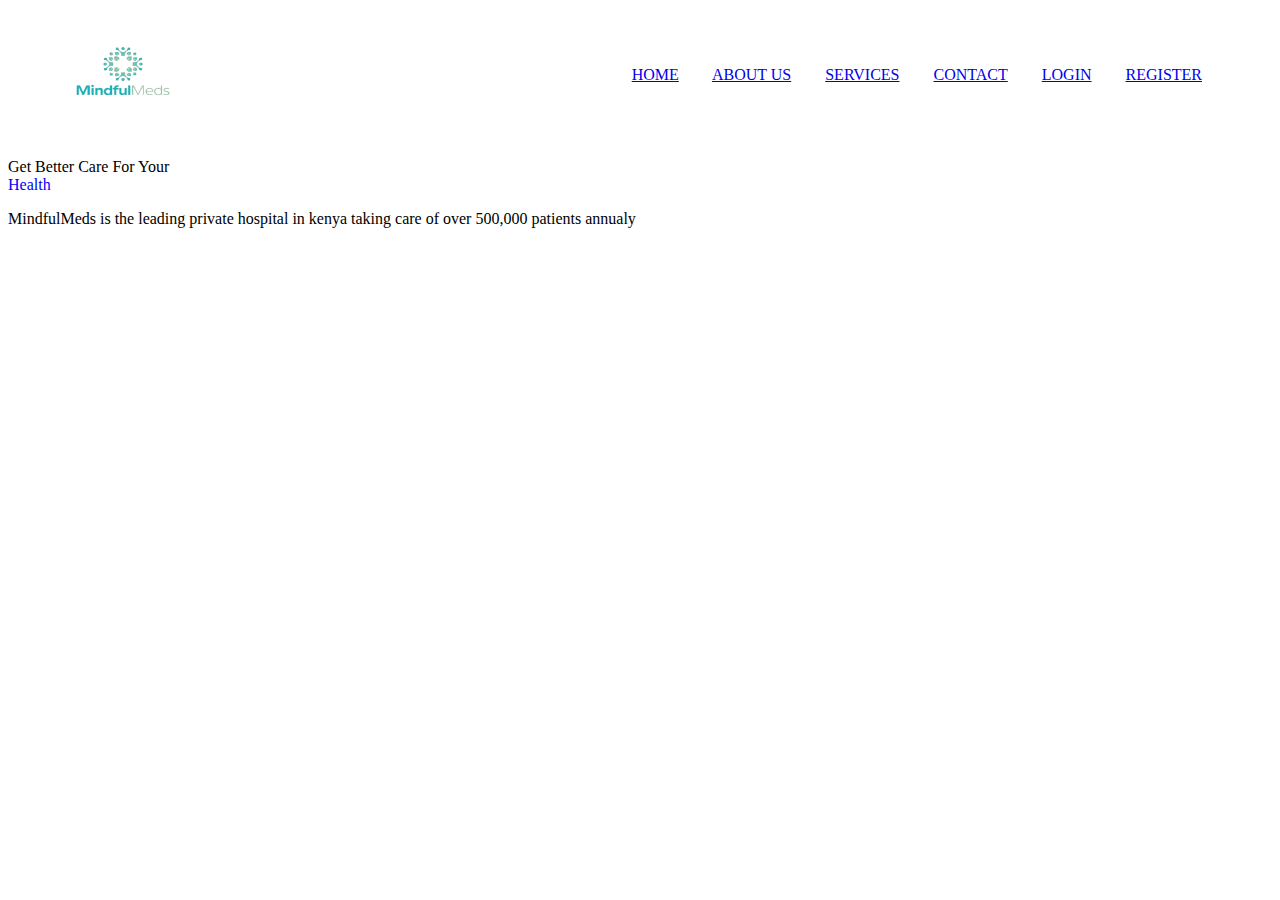
==== index.html @ 491df54a "hospitalfirst" ====
<!DOCTYPE html>
<html lang="en">
<head>
    <meta charset="UTF-8">
    <meta name="viewport" content="width=device-width, initial-scale=1.0">
    <title>Document</title>
    <link rel="stylesheet" href="index.css">
</head>
<body>
    <header>
        <div class="logo">
            <img src="images/hospital_logo-removebg-preview.png" alt="mindful meds" style="width: 150px;height: 130px;">  
        </div>
        <nav class="navbar">
            <a href="#home">HOME</a>
            <a href="#about">ABOUT US</a>
            <a href="services">SERVICES</a>
            <a href="contact">CONTACT</a>
            <a href="login">LOGIN</a>
            <a href="register">REGISTER</a>
        </nav>
    </header>
    <main>
        <div>
            <p>Get Better Care For Your <br><span style="color: blue;">Health</span></p>
            <p>MindfulMeds is the leading private hospital in kenya taking care of over 500,000 patients annualy</p>
        </div>
    </main>
    
</body>
</html>
---- index.css ----
header{
    display: flex;
    justify-content: space-between;
    align-items: center;
}
nav a{
    margin-right:30px;
}
nav{
    margin-right: 40px;
}
.logo{
    margin-left: 40px;
}
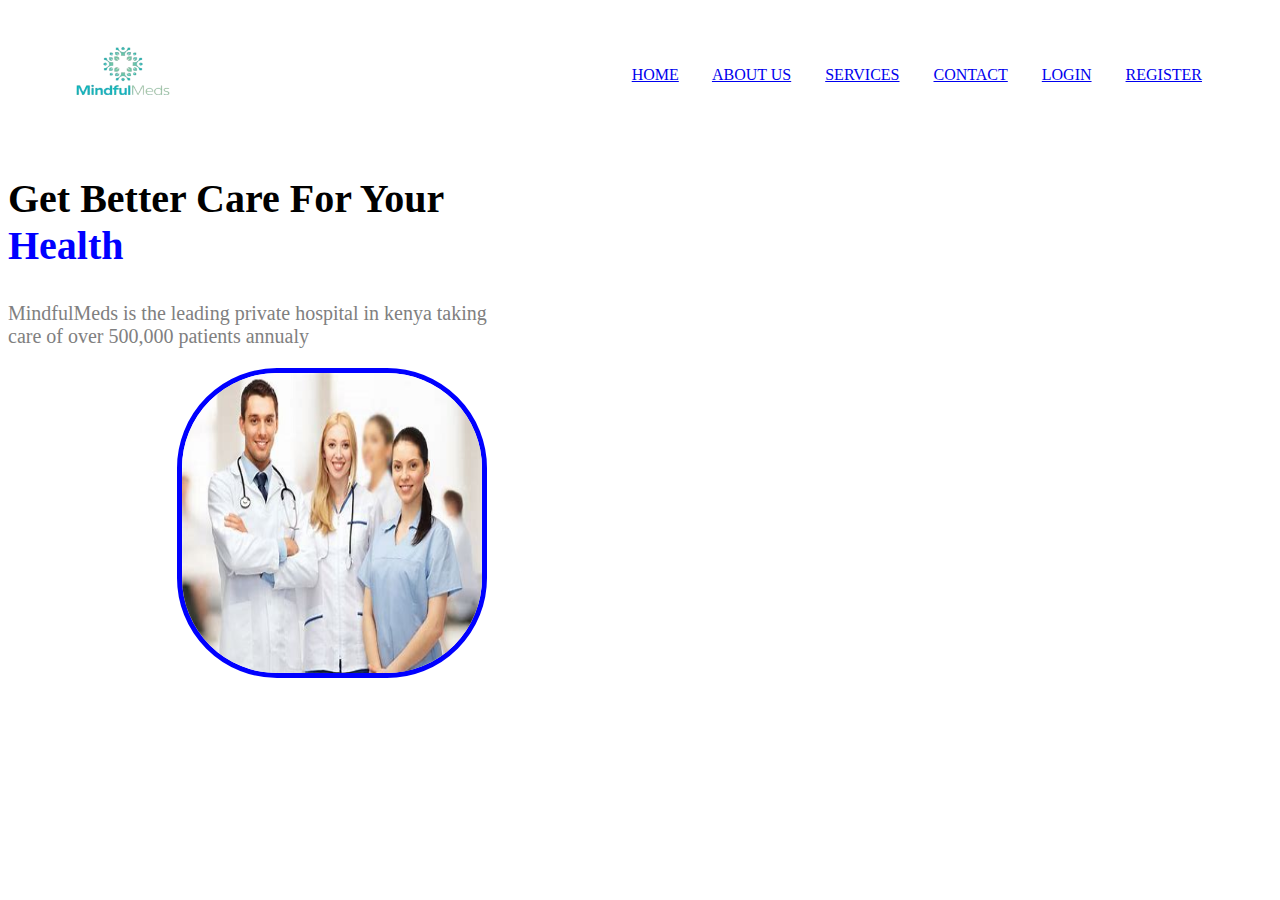
==== commit 1fc069cd: "second" ====
--- a/index.html
+++ b/index.html
@@ -21,10 +21,17 @@
         </nav>
     </header>
     <main>
-        <div>
-            <p>Get Better Care For Your <br><span style="color: blue;">Health</span></p>
-            <p>MindfulMeds is the leading private hospital in kenya taking care of over 500,000 patients annualy</p>
-        </div>
+        <section class="first">
+            <div class="container">
+                <div id="mainpart">
+                    <h2>Get Better Care For Your <br><span style="color: blue;">Health</span></h2>
+                    <p>MindfulMeds is the leading private hospital in kenya taking<br> care of over 500,000 patients annualy</p>
+                </div>
+                <div id="firstimage">
+                    <img src="images/doctors.jpg" alt="doctors" style="width: 300px;height: 300px;">
+                </div>
+            </div> 
+        </section>
     </main>
     
 </body>
--- a/index.css
+++ b/index.css
@@ -12,4 +12,23 @@
 .logo{
     margin-left: 40px;
 }
-
+#mainpart h2{
+    font-size:40px ;
+}
+#mainpart p{
+    color: grey;
+    font-size: 20px;
+}
+#firstimage img{
+    border-radius: 100px;
+    border: 5px solid blue;
+}
+.first{
+    display: flex;
+    justify-content: space-between;
+    align-items: center;
+}
+#firstimage{
+    flex-direction: column;
+    float:right;
+}
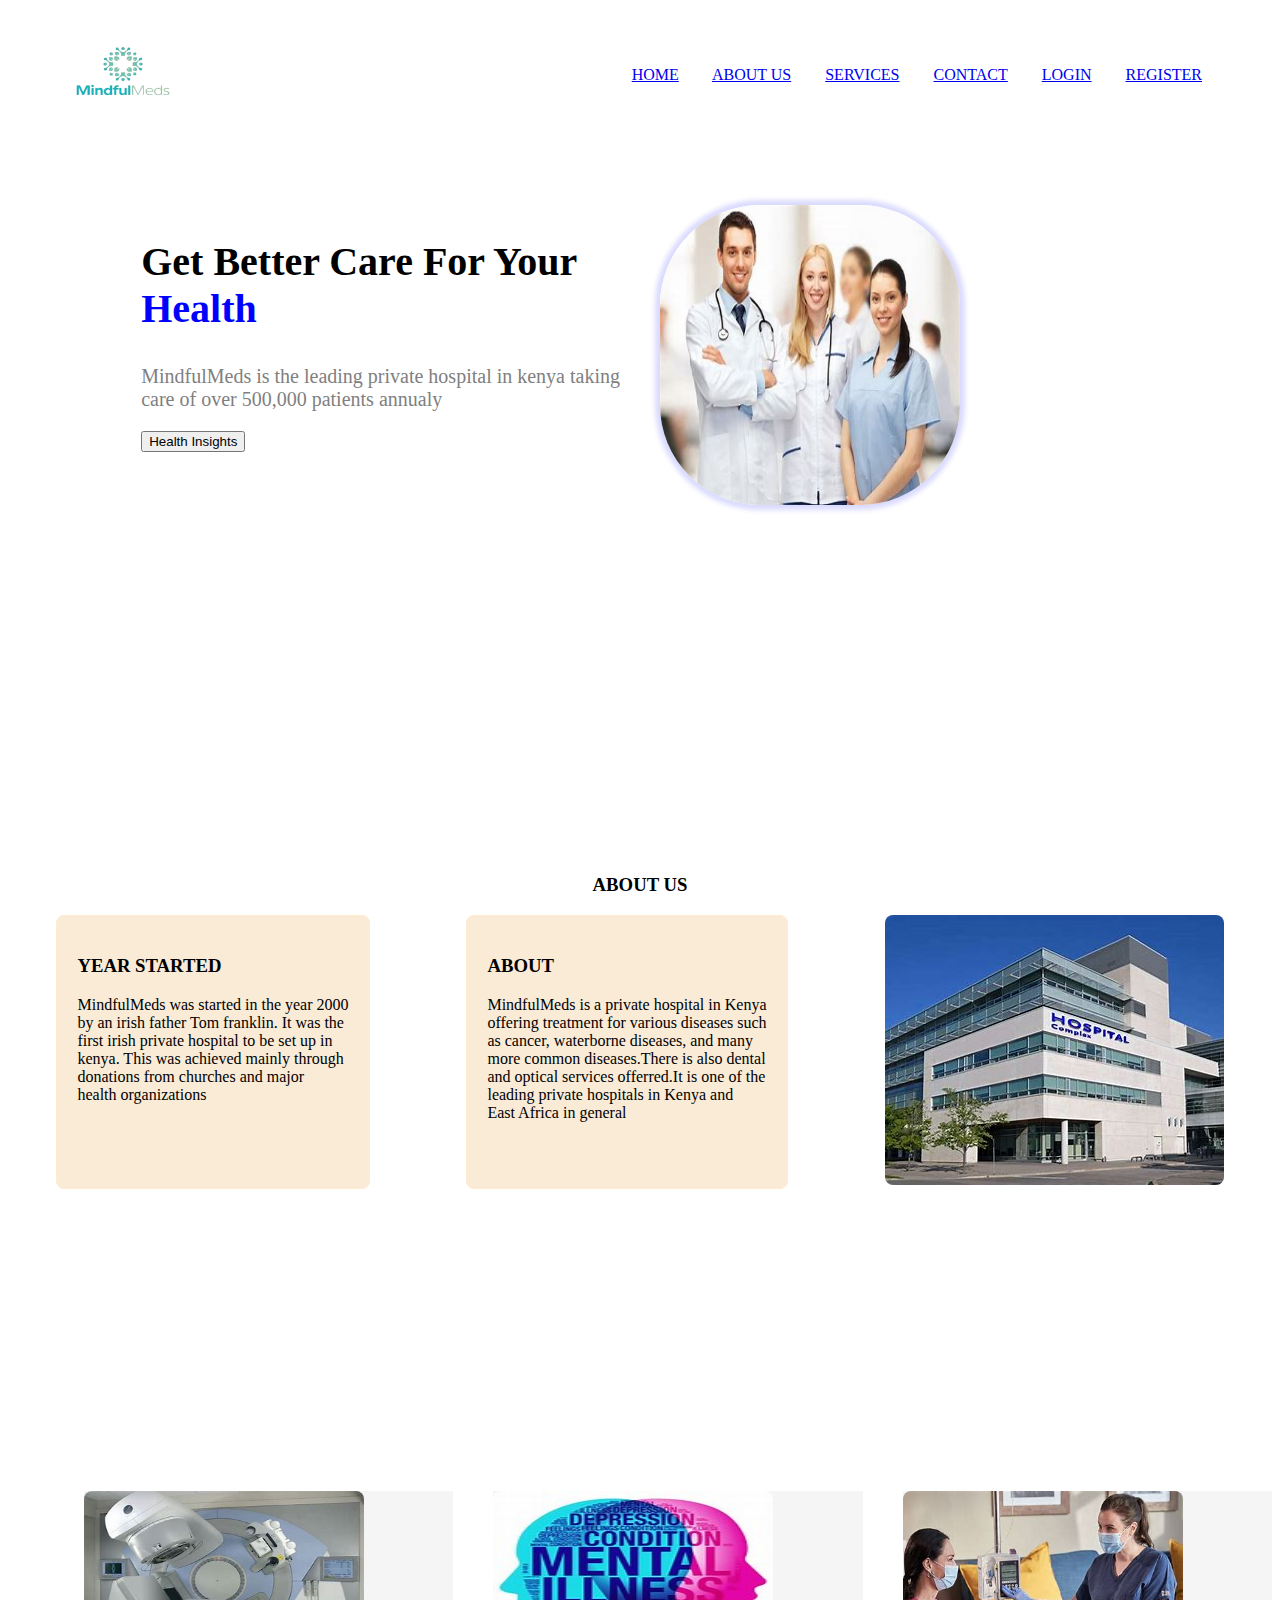
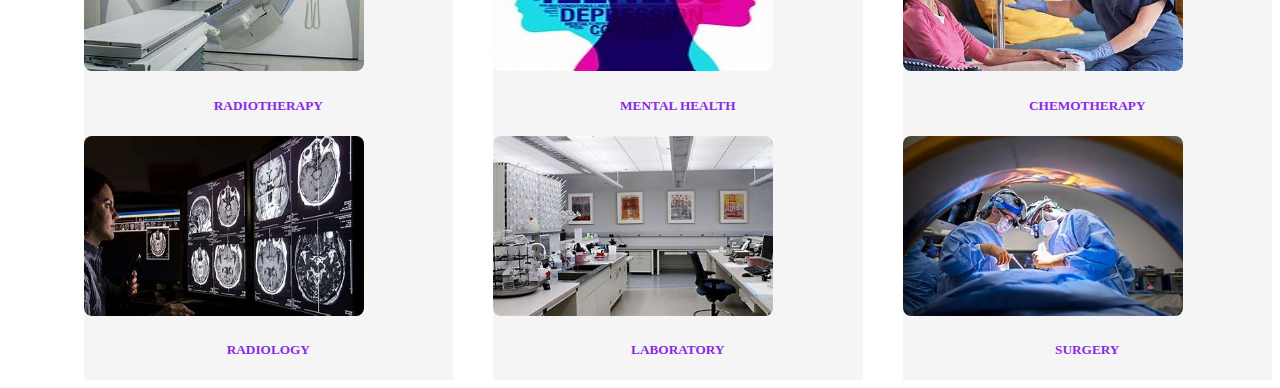
==== commit aa051de7: "4th commit" ====
--- a/index.html
+++ b/index.html
@@ -14,10 +14,10 @@
         <nav class="navbar">
             <a href="#home">HOME</a>
             <a href="#about">ABOUT US</a>
-            <a href="services">SERVICES</a>
-            <a href="contact">CONTACT</a>
-            <a href="login">LOGIN</a>
-            <a href="register">REGISTER</a>
+            <a href="#services">SERVICES</a>
+            <a href="#contact">CONTACT</a>
+            <a href="loginform.html">LOGIN</a>
+            <a href="registerform.html">REGISTER</a>
         </nav>
     </header>
     <main>
@@ -26,13 +26,70 @@
                 <div id="mainpart">
                     <h2>Get Better Care For Your <br><span style="color: blue;">Health</span></h2>
                     <p>MindfulMeds is the leading private hospital in kenya taking<br> care of over 500,000 patients annualy</p>
+                    <button>Health Insights</button>
                 </div>
+                
                 <div id="firstimage">
                     <img src="images/doctors.jpg" alt="doctors" style="width: 300px;height: 300px;">
                 </div>
             </div> 
         </section>
+
+
+
+        <!------aboutus page-->
+        <div id="about">
+            <h3 style="text-align: center;">ABOUT US</h3>
+            <div id="aboutus">
+                <div class="card">
+                    <h3>YEAR STARTED</h3>
+                    <p>MindfulMeds was started in the year 2000<br> by an irish father Tom franklin. It was the <br>first irish private hospital to be set up in<br> kenya. This was achieved mainly through<br> donations from churches and major<br> health organizations</p>
+                </div>
+                <div class="card">
+                    <h3>ABOUT</h3>
+                    <P>MindfulMeds is a private hospital in Kenya <br>offering treatment for various diseases such<br> as cancer, waterborne diseases, and many<br> more common diseases.There is also dental<br> and optical services offerred.It is one of the<br> leading private hospitals in Kenya and <br>East Africa in general </P>
+    
+                </div>
+                <div class="cardsfirst">
+                    <img src="images/hospitalimage.jpeg" alt="hospital" >
+    
+                </div>
+                
+            </div>
+        </div>
+     <!------Services page----------->
+     <div id="services">
+        <div class="cards">
+            <a href="servicesmore.html"><img src="images/radiotherapy.jpeg" alt="radiotherapy"></a>
+            <h5>RADIOTHERAPY</h5>
+        </div>
+        <div class="cards">
+            <a href="mentalhealth.html"><img src="images/mentalhealth.jpeg" alt="mentalhealth"></a>
+            <h5>MENTAL HEALTH</h5>
+        </div>
+        <div class="cards">
+            <a href="chemotherapy.html"><img src="images/chemotherapy.jpeg" alt="chemotherapy"></a>
+            <h5>CHEMOTHERAPY</h5>
+        </div>
+
+        <div class="cards">
+            <a href="radiology.html"><img src="images/radiology.jpeg" alt="radiology"></a>
+            <h5>RADIOLOGY</h5>
+        </div>
+        <div class="cards">
+            <a href="laboratory.html"><img src="images/laboratory.jpeg" alt="laboratory"></a>
+            <h5>LABORATORY</h5>
+        </div>
+        <div class="cards">
+            <a href="surgery.html"><img src="images/surgery.jpeg" alt="surgery"></a>
+            <h5>SURGERY</h5>
+        </div>
+
+     </div>
     </main>
+    <footer>
+        
+    </footer>
     
 </body>
 </html>--- a/index.css
+++ b/index.css
@@ -21,14 +21,60 @@
 }
 #firstimage img{
     border-radius: 100px;
-    border: 5px solid blue;
+    border: 1px;
+    box-shadow: 0 0 5px 5px rgba(0, 0,255 , 0.15);
 }
 .first{
     display: flex;
-    justify-content: space-between;
+    justify-content: center;
     align-items: center;
+    height: 430px;
 }
 #firstimage{
     flex-direction: column;
     float:right;
 }
+.container{
+    display: grid;
+    grid-template-columns: 1fr 1fr;
+    column-gap: 40px;
+}
+#about{
+    margin-top:8cm;
+    margin-bottom: 8cm;
+}
+
+#aboutus{
+    display: flex;
+    justify-content: space-around;
+}
+.card{
+    background-color: antiquewhite;
+    border:1px solid blanchedalmond;
+    border-radius: 8px;
+    padding: 20px;
+}
+.cardsfirst img{
+    border-radius: 8px;
+}
+.cards img{
+    border-radius: 8px;
+    height: 180px;
+    width: 280px;
+    justify-content: center;
+}
+#services{
+    display:grid;
+    grid-template-columns: 1fr 1fr 1fr;
+    column-gap: 40px;
+    margin-left: 2cm;
+    
+}
+.cards h5{
+    text-align: center;
+    color: blueviolet;
+
+}
+.cards{
+    background-color: whitesmoke;
+}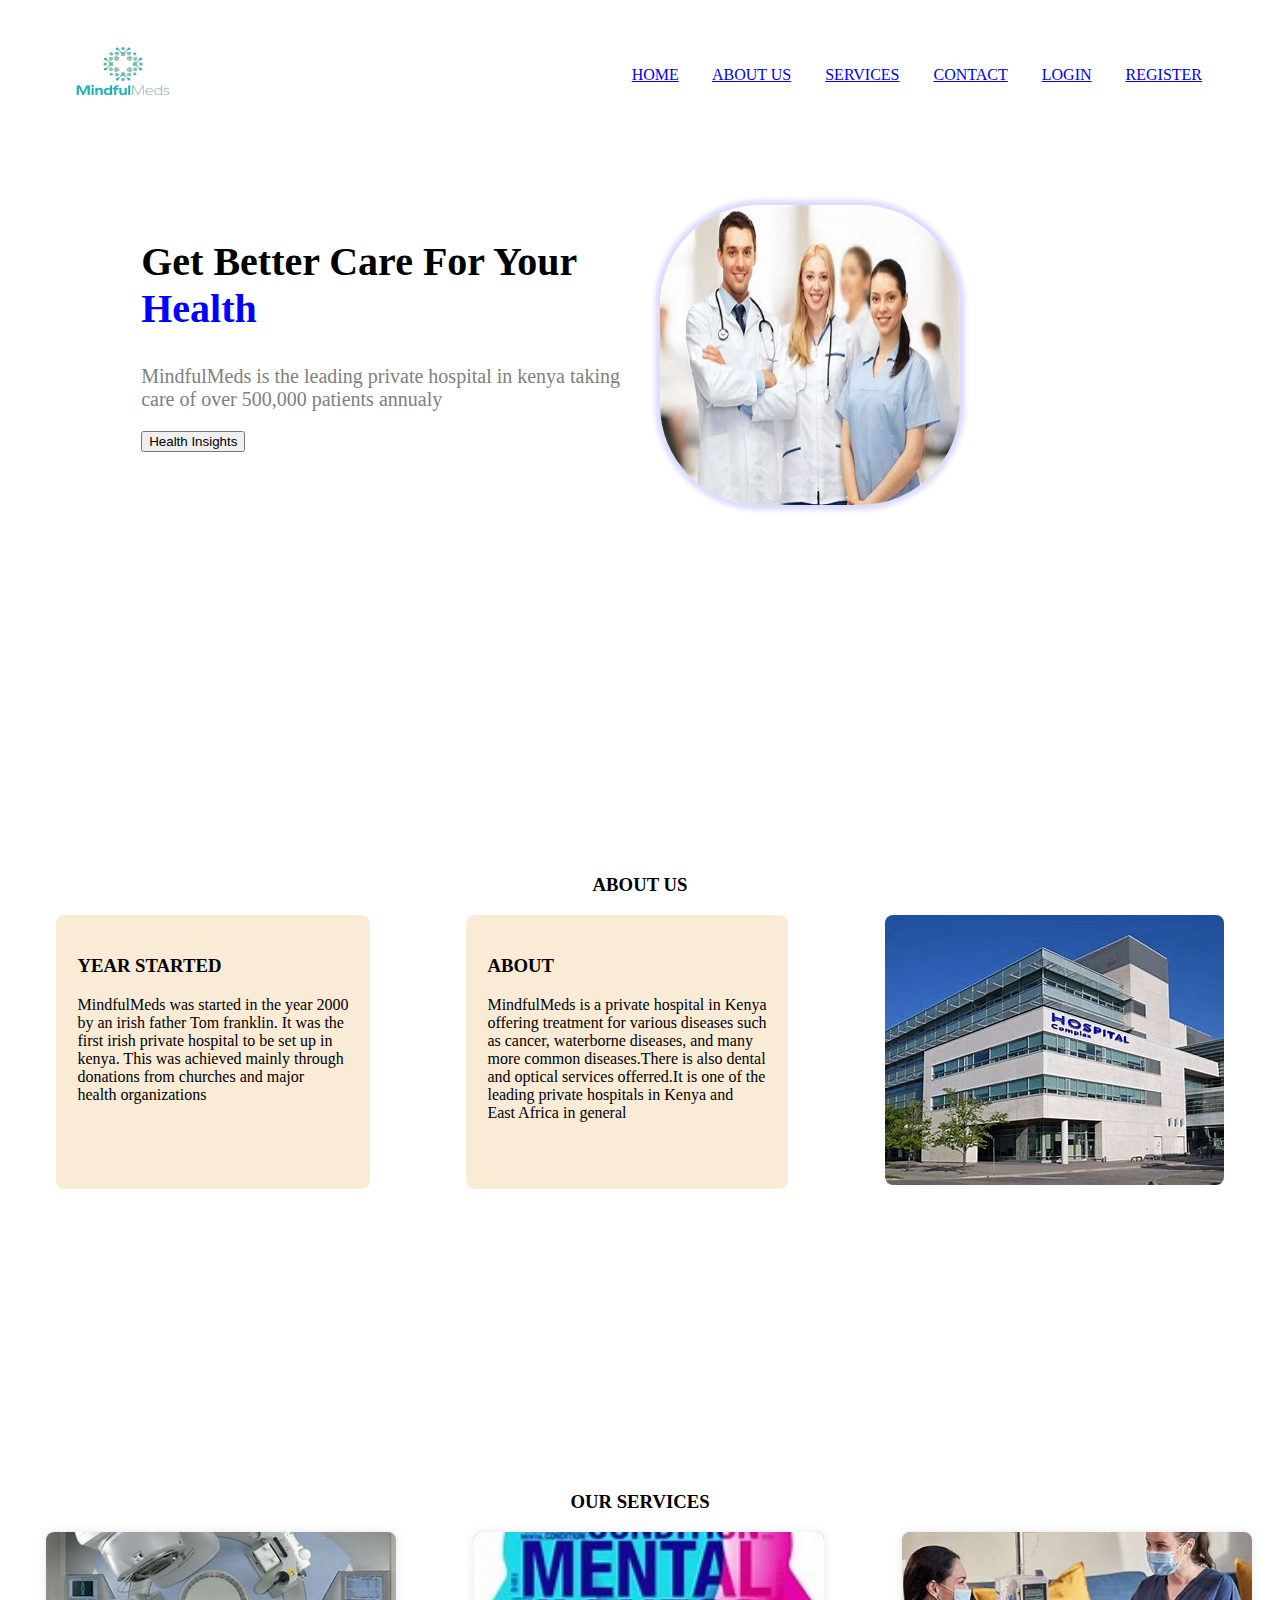
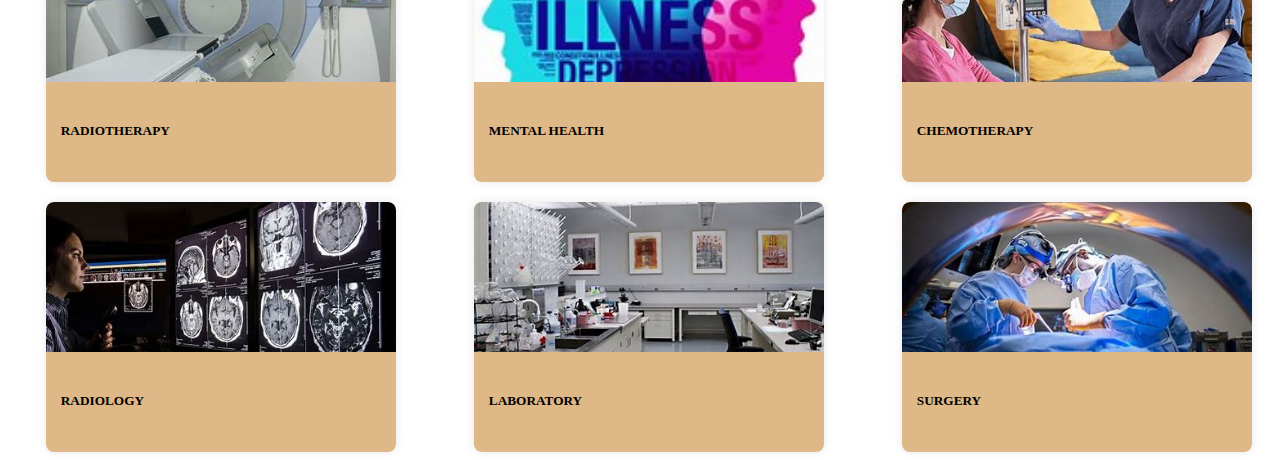
==== commit 77845018: "hsp" ====
--- a/index.html
+++ b/index.html
@@ -14,7 +14,7 @@
         <nav class="navbar">
             <a href="#home">HOME</a>
             <a href="#about">ABOUT US</a>
-            <a href="#services">SERVICES</a>
+            <a href="#servicespage">SERVICES</a>
             <a href="#contact">CONTACT</a>
             <a href="loginform.html">LOGIN</a>
             <a href="registerform.html">REGISTER</a>
@@ -58,33 +58,36 @@
             </div>
         </div>
      <!------Services page----------->
-     <div id="services">
-        <div class="cards">
-            <a href="servicesmore.html"><img src="images/radiotherapy.jpeg" alt="radiotherapy"></a>
-            <h5>RADIOTHERAPY</h5>
-        </div>
-        <div class="cards">
-            <a href="mentalhealth.html"><img src="images/mentalhealth.jpeg" alt="mentalhealth"></a>
-            <h5>MENTAL HEALTH</h5>
-        </div>
-        <div class="cards">
-            <a href="chemotherapy.html"><img src="images/chemotherapy.jpeg" alt="chemotherapy"></a>
-            <h5>CHEMOTHERAPY</h5>
-        </div>
-
-        <div class="cards">
-            <a href="radiology.html"><img src="images/radiology.jpeg" alt="radiology"></a>
-            <h5>RADIOLOGY</h5>
-        </div>
-        <div class="cards">
-            <a href="laboratory.html"><img src="images/laboratory.jpeg" alt="laboratory"></a>
-            <h5>LABORATORY</h5>
-        </div>
-        <div class="cards">
-            <a href="surgery.html"><img src="images/surgery.jpeg" alt="surgery"></a>
-            <h5>SURGERY</h5>
-        </div>
-
+     <div id="servicespage">
+        <h3 style="text-align: center;">OUR SERVICES</h3>
+        <div id="services">
+            <div class="cards">
+                <a href="servicesmore.html"><img src="images/radiotherapy.jpeg" alt="radiotherapy"></a>
+                <div class="cardscontent"><h5>RADIOTHERAPY</h5></div>
+            </div>
+            <div class="cards">
+                <a href="mentalhealth.html"><img src="images/mentalhealth.jpeg" alt="mentalhealth"></a>
+                <div class="cardscontent"><h5>MENTAL HEALTH</h5></div>
+            </div>
+            <div class="cards">
+                <a href="chemotherapy.html"><img src="images/chemotherapy.jpeg" alt="chemotherapy"></a>
+                <div class="cardscontent"> <h5>CHEMOTHERAPY</h5></div>
+            </div>
+    
+            <div class="cards">
+                <a href="radiology.html"><img src="images/radiology.jpeg" alt="radiology"></a>
+                <div class="cardscontent"><h5>RADIOLOGY</h5></div>
+            </div>
+            <div class="cards">
+                <a href="laboratory.html"><img src="images/laboratory.jpeg" alt="laboratory"></a>
+                <div class="cardscontent"><h5>LABORATORY</h5></div>
+            </div>
+            <div class="cards">
+                <a href="surgery.html"><img src="images/surgery.jpeg" alt="surgery"></a>
+                <div class="cardscontent"><h5>SURGERY</h5></div>
+            </div>
+    
+         </div>
      </div>
     </main>
     <footer>
--- a/index.css
+++ b/index.css
@@ -57,24 +57,35 @@
 .cardsfirst img{
     border-radius: 8px;
 }
-.cards img{
-    border-radius: 8px;
-    height: 180px;
-    width: 280px;
-    justify-content: center;
+.cards{
+    background-color: whitesmoke;
 }
 #services{
-    display:grid;
-    grid-template-columns: 1fr 1fr 1fr;
-    column-gap: 40px;
-    margin-left: 2cm;
-    
+    display: grid;
+    grid-template-columns:1fr 1fr 1fr;
+    gap: 20px;
 }
-.cards h5{
-    text-align: center;
-    color: blueviolet;
 
+.cards{
+    background-color:burlywood;
+    border-radius: 8px;
+    box-shadow: 0 0 10px rgba(0, 0, 0, 0.1);
+    overflow: hidden;
+    transition: transform 0.3s ease;
+    height: 250px;
+    width: 350px;
+    margin-left: 1cm;
 }
-.cards{
-    background-color: whitesmoke;
+.cards:hover {
+    transform: translateY(-5px);
+}
+.cards img {
+    width: 100%;
+    height: 150px;
+    object-fit: cover;
+    border-top-left-radius: 8px;
+    border-top-right-radius: 8px;
+}
+.cardscontent {
+    padding: 15px;
 }